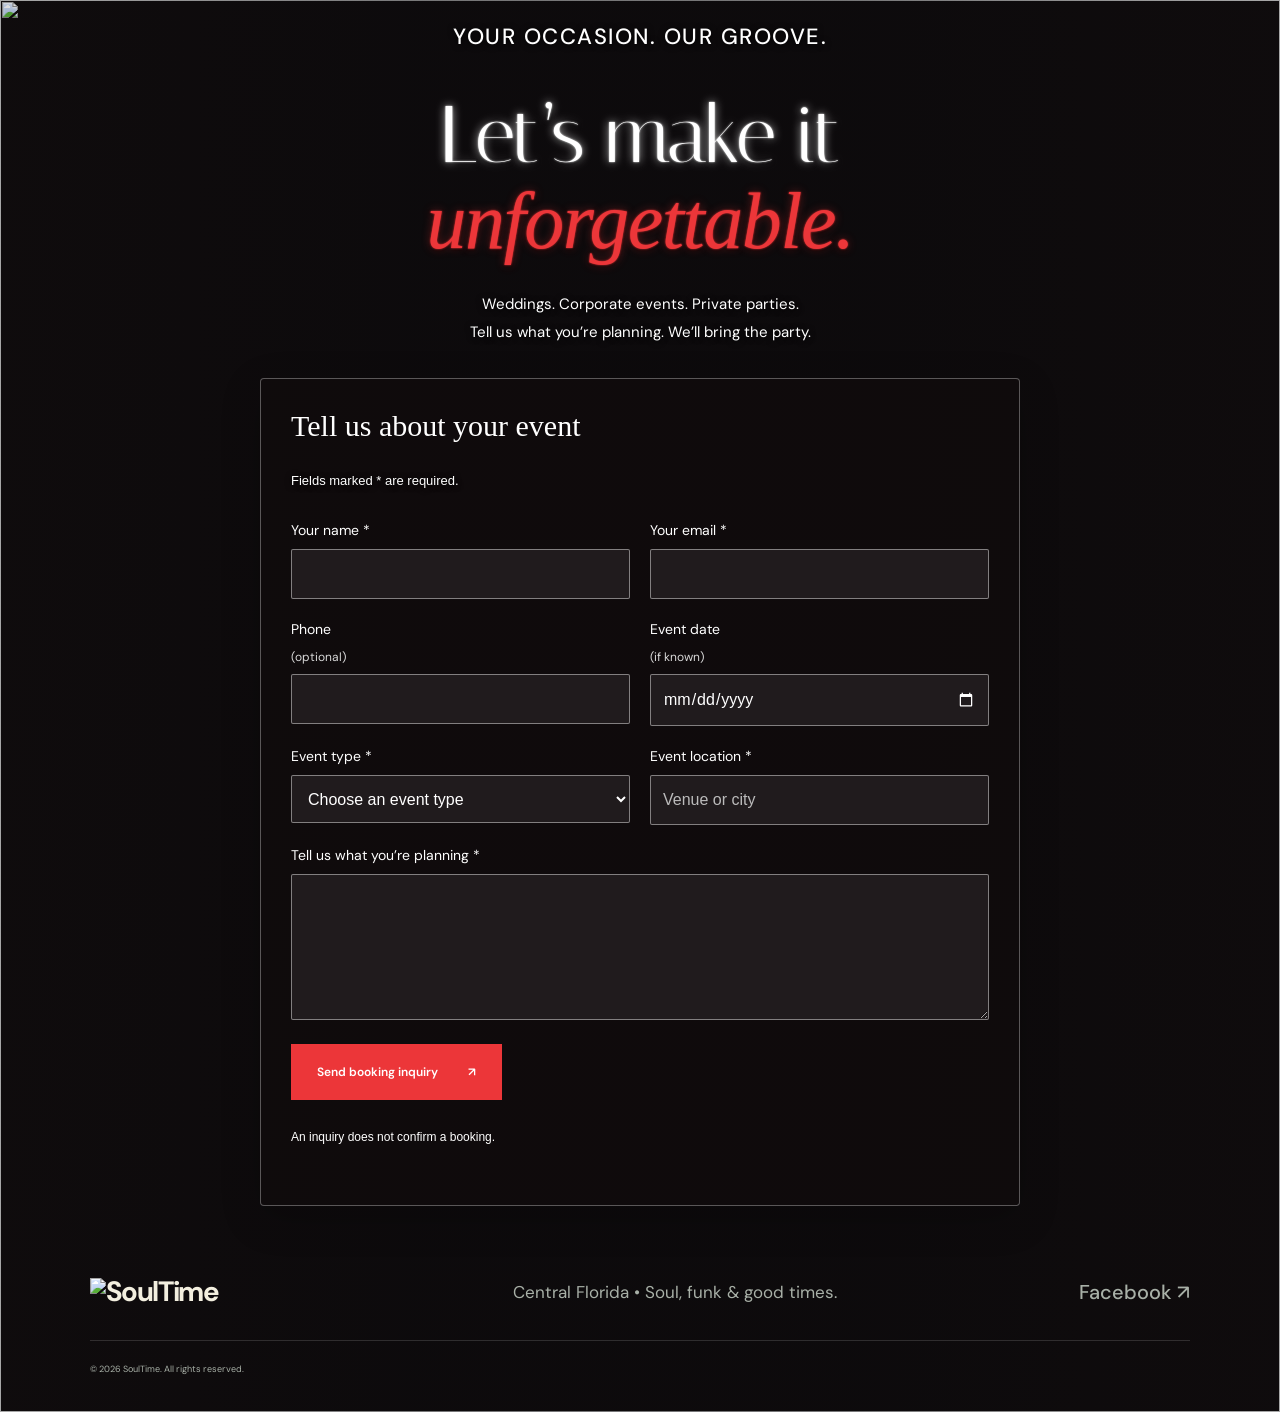
==== booking.html @ 61ae691e "Add files via upload" ====
<!DOCTYPE html>
<html lang="en"><head><meta charset="UTF-8"><meta name="viewport" content="width=device-width,initial-scale=1"><meta name="theme-color" content="#101412"><title>Booking | SoulTime</title><meta name="description" content="Book SoulTime for weddings, corporate events, private parties, and celebrations."><link rel="stylesheet" href="style.css?v=187"><link rel="stylesheet" href="phone.css?v=89"><style>.booking-page .booking .booking-copy h2{font-size:clamp(40px,10.8vw,80px);color:#fff;text-shadow:0 0 2px #fff,0 0 10px #ffffffb3,0 2px 4px #000}.booking-page .booking .booking-copy h2 em{color:#ec3639;text-shadow:0 0 2px #ec3639,0 0 10px #ec363966,0 2px 4px #000}.booking-page .booking{padding-bottom:12px;min-height:0}.booking-page footer{padding-top:12px;row-gap:12px}@media(min-width:1001px) and (hover:hover) and (pointer:fine){.booking-page footer>div>a[href="index.html#home"]{display:none}}</style><link rel="stylesheet" href="booking-background-v192.css"><link rel="stylesheet" href="booking-form.css?v=210"><link rel="stylesheet" href="booking-phone-background-v212.css"></head>
<body class="booking-page"><a class="skip" href="#main">Skip to content</a><main id="main"><div class="booking-scene"><picture class="booking-scene-image" aria-hidden="true"><source media="(max-width:680px)" srcset="assets/booking-evening-dance-floor-phone-v187.webp"><img src="assets/booking-evening-dance-floor-v187.webp" alt="" decoding="async"></picture><section class="booking section" id="booking"><p class="eyebrow">Your occasion. Our groove.</p><div class="booking-copy"><h2><span>Let’s make it<br><em>unforgettable.</em></span></h2><p>Weddings. Corporate events. Private parties.<br>Tell us what you’re planning. We’ll bring the party.</p></div><form id="booking-form" class="booking-form" method="post" action="https://formspree.io/f/xrpedoyn" data-endpoint="https://formspree.io/f/xrpedoyn" aria-labelledby="form-heading">
<h3 id="form-heading">Tell us about your event</h3>
<p class="form-intro">Fields marked * are required.</p>
<div class="booking-fields">
<label>Your name *<input name="name" autocomplete="name" required maxlength="120"></label>
<label>Your email *<input type="email" name="email" autocomplete="email" required maxlength="254"></label>
<label>Phone <span>(optional)</span><input type="tel" name="phone" autocomplete="tel" maxlength="40"></label>
<label>Event date <span>(if known)</span><input type="date" name="event_date"></label>
<label>Event type *<select name="event_type" required><option value="">Choose an event type</option><option>Wedding</option><option>Corporate event</option><option>Private party</option><option>Venue booking</option><option>Other</option></select></label>
<label>Event location *<input name="event_location" placeholder="Venue or city" required maxlength="240"></label>
<label class="full-field">Tell us what you’re planning *<textarea name="message" rows="5" required maxlength="5000"></textarea></label>
</div>
<div class="form-trap" aria-hidden="true"><label>Leave this field empty<input name="_gotcha" tabindex="-1" autocomplete="off"></label></div>
<input type="hidden" name="_subject" value="SoulTime Booking Inquiry">
<button class="button gold" type="submit">Send booking inquiry <span aria-hidden="true">↗</span></button>
<p class="form-status" role="status" aria-live="polite"></p>

<p class="form-note">An inquiry does not confirm a booking.</p>
</form></section><footer><a class="wordmark" href="index.html#home" aria-label="SoulTime home"><img class="footer-logo" src="assets/soultime-logo-red.png" alt="SoulTime"></a><span class="footer-tagline">Central Florida • Soul, funk & good times.</span><div><a href="https://www.facebook.com/SoultimeDanceBand/" target="_blank" rel="noopener">Facebook ↗</a><a href="index.html#home">Home ↑</a></div><p>© <span id="year">2026</span> SoulTime. All rights reserved.</p></footer></div></main><dialog id="media-dialog"><button class="dialog-close" aria-label="Close viewer">✕</button><div id="dialog-content"></div><p id="dialog-caption"></p></dialog><script>document.getElementById("year").textContent=new Date().getFullYear();</script><script src="booking-form.js?v=212" defer></script></body></html>
---- style.css ----
@import url('https://fonts.googleapis.com/css2?family=DM+Sans:wght@400;500;600;700&family=Italiana&display=swap');
:root{--bg:#111613;--panel:#19201b;--cream:#f3efdf;--gold:#ed454a;--muted:#a8b0a7;--line:#ffffff24}*{box-sizing:border-box}html{scroll-behavior:smooth;scroll-padding-top:100px}body{margin:0;background:var(--bg);color:var(--cream);font-family:'DM Sans',Arial,sans-serif;-webkit-font-smoothing:antialiased}a{color:inherit;text-decoration:none}button{font:inherit;color:inherit;cursor:pointer}button,a,summary{-webkit-tap-highlight-color:transparent}a:focus-visible,button:focus-visible,summary:focus-visible{outline:2px solid var(--gold);outline-offset:6px}img{max-width:100%;display:block}header{position:absolute;top:0;left:0;right:0;z-index:5;display:flex;align-items:center;justify-content:space-between;padding:30px 5%;border-bottom:1px solid var(--line);background:linear-gradient(#0007,transparent)}.wordmark{font-size:28px;letter-spacing:-1.4px;font-weight:700;line-height:1}.wordmark span{color:var(--gold);font-weight:400}.wordmark small{display:block;font-size:8px;letter-spacing:2.3px;font-weight:500;margin-top:9px}nav{display:flex;gap:32px;align-items:center;font-size:12px}.nav-book{border:1px solid #ed454a88;padding:13px 21px}.nav-book span{margin-left:22px}nav a:hover,.text-link:hover{color:var(--gold)}.menu-toggle{display:none}.hero{height:100svh;min-height:720px;max-height:1180px;position:relative;display:flex;align-items:center;overflow:hidden;background:#171b18}.hero-film{position:absolute;width:100%;height:100%;inset:0;object-fit:cover;object-position:center}.hero-shade{position:absolute;inset:0;background:linear-gradient(90deg,rgba(7,13,11,.87),rgba(7,13,11,.55) 45%,rgba(7,13,11,.12)),linear-gradient(0deg,#111613,transparent 30%,#0001)}.hero-copy{position:relative;z-index:1;padding:160px 7% 120px;width:100%}.eyebrow{text-transform:uppercase;font-size:10px;font-weight:500;letter-spacing:2.7px;color:var(--gold);line-height:1.8;margin:0 0 26px}.live-dot{display:inline-block;width:6px;height:6px;border-radius:50%;background:var(--gold);margin-right:10px;vertical-align:2px}h1,h2{font-family:'Italiana',Georgia,serif;font-weight:400;letter-spacing:-3px;margin:0;line-height:1.02}h1{font-size:clamp(72px,7.8vw,126px)}em{font-family:Georgia,serif;font-weight:400;color:var(--gold)}h1 em{font-size:.93em}p{font-size:15px;line-height:1.85;color:var(--muted)}.hero-description{font-size:15px;color:#e6e6db;line-height:1.7;margin:24px 0 28px}.hero-actions{display:flex;gap:30px;align-items:center}.button{display:inline-flex;align-items:center;justify-content:center;gap:30px;font-size:12px;font-weight:600;padding:19px 25px;border:1px solid var(--gold);transition:background .2s,transform .2s}.gold{color:#171c16;background:var(--gold)}.gold:hover{background:#ff696d;transform:translateY(-2px)}.play-small{font-size:10px}.text-link{font-size:12px;border-bottom:1px solid #ed454a55;padding-bottom:9px;display:inline-flex;gap:25px;align-items:center}.hero-bottom{position:absolute;bottom:28px;left:5%;right:5%;display:flex;justify-content:space-between;align-items:center;z-index:2;font-size:8px;letter-spacing:1.8px;color:#d3d6cc}.hero-bottom a span{margin-left:20px;font-size:15px}.hero-bottom button{border:1px solid var(--line);background:#0003;padding:10px 13px;font-size:12px}.hero-bottom button span{font-size:9px;letter-spacing:.5px;margin-left:6px}.genre-strip{display:flex;align-items:center;justify-content:space-evenly;gap:20px;padding:30px 5%;background:#ed454a;color:#182019;font-size:11px;letter-spacing:3px;font-weight:600}.genre-strip i{font-style:normal}.section{padding:110px 7%;scroll-margin-top:10px}.about{display:grid;grid-template-columns:1.12fr 1fr;gap:9%;align-items:center}.about-image{position:relative}.about-image img{width:100%;aspect-ratio:1.08;object-fit:cover}.image-note{display:block;font-size:8px;letter-spacing:2.5px;color:var(--muted);margin-top:18px}.about-copy h2{font-size:clamp(45px,4.8vw,76px);margin-bottom:28px}.about-copy p:not(.eyebrow){max-width:450px}.about-copy .text-link{margin-top:15px}.section-heading{display:flex;justify-content:space-between;align-items:flex-end;margin-bottom:44px;gap:30px}.section-heading h2{font-size:clamp(45px,5.5vw,78px)}.section-heading .eyebrow{margin-bottom:17px}.section-heading>p{margin:0 0 5px}.watch{background:#ece7d9;color:#19211b}.watch p{color:#647064}.watch .eyebrow{color:#a42d32}.feature-video{aspect-ratio:16/9;background:#101512}.feature-video iframe{width:100%;height:100%;border:0;display:block}.video-caption{display:flex;justify-content:space-between;padding:18px 0 25px;font-size:9px;letter-spacing:1.6px;border-bottom:1px solid #19211b30}.singles{display:grid;grid-template-columns:1fr 2fr;padding-top:40px}.track-list{display:grid;grid-template-columns:1fr 1fr;column-gap:40px}.track-list button{border:0;border-bottom:1px solid #19211b30;background:none;padding:20px 0;text-align:left;font-size:13px;display:flex;gap:20px;align-items:center}.track-list button span{font-size:9px;color:#a42d32}.track-list button i{margin-left:auto;font-style:normal}.track-list button:hover{color:#a42d32}.member-grid{display:grid;grid-template-columns:repeat(4,1fr);gap:24px}.member-grid img{width:100%;aspect-ratio:.8;object-fit:cover;filter:saturate(.7)}.member-grid .eyebrow{font-size:8px;letter-spacing:1.7px;margin:24px 0 10px}.member-grid h3{font-family:Georgia,serif;font-size:21px;font-weight:400;margin:0 0 21px}.member-grid details{border-top:1px solid var(--line);padding-top:17px}.member-grid summary{list-style:none;cursor:pointer;font-size:10px;color:var(--muted);display:flex;justify-content:space-between}.member-grid summary::-webkit-details-marker{display:none}.member-grid details p{font-size:12px}.shows{display:grid;grid-template-columns:1fr 1fr;align-items:center;background:#202b23;overflow:hidden}.shows h2{font-size:clamp(50px,5.5vw,85px)}.shows .button{margin-top:20px}.record-art{display:flex;align-items:center;justify-content:center}.record{width:min(35vw,480px);aspect-ratio:1;border-radius:50%;background:repeating-radial-gradient(circle,#121612 0px,#121612 2px,#232b22 3px,#111611 4px);box-shadow:0 20px 50px #0005;display:flex;justify-content:center;align-items:center;transform:rotate(-15deg);border:1px solid #4b5443}.record-label{border-radius:50%;width:40%;height:40%;background:var(--gold);color:#283024;display:flex;flex-direction:column;justify-content:center;align-items:center;font-size:clamp(18px,2.7vw,40px);line-height:.95;letter-spacing:-1px;font-weight:bold}.record-label em{color:inherit}.record-label small{font-size:5px;letter-spacing:1px;margin-top:15px}.gallery{padding-bottom:120px}.gallery-grid{display:grid;grid-template-columns:1fr 1fr 1fr;gap:20px}.photo{position:relative;border:0;background:#202a22;padding:0;overflow:hidden;text-align:left;min-height:300px}.photo.wide{grid-column:span 2}.photo img{width:100%;height:360px;object-fit:cover;transition:transform .5s}.photo:hover img{transform:scale(1.035)}.photo span{position:absolute;bottom:0;left:0;right:0;padding:60px 24px 22px;background:linear-gradient(transparent,#000b);font-size:11px;letter-spacing:.5px}.booking{text-align:center;background:linear-gradient(#111a16b0,#111a16ec),url('assets/hero.avif') center/cover}.booking h2{font-size:clamp(64px,8vw,112px)}.booking p:not(.eyebrow){margin:28px 0}.booking-actions{display:flex;justify-content:center;align-items:center;gap:35px;margin:34px 0 24px}.phone{font-size:19px;letter-spacing:1px}.email{font-size:12px;color:var(--muted)}footer{padding:55px 7% 25px;display:flex;flex-wrap:wrap;align-items:center;justify-content:space-between;gap:24px}footer>span,footer a:not(.wordmark){font-size:10px;color:var(--muted)}footer>div{display:flex;gap:26px}footer>p{width:100%;font-size:9px;border-top:1px solid var(--line);padding-top:20px;margin-top:14px}.skip{position:fixed;left:10px;top:-100px;z-index:99;background:var(--gold);color:#111;padding:15px}.skip:focus{top:10px}dialog{background:#121713;color:var(--cream);border:1px solid var(--line);padding:55px 20px 15px;width:min(1000px,94vw);max-height:94svh}dialog::backdrop{background:#000d;backdrop-filter:blur(8px)}.dialog-close{position:absolute;right:15px;top:12px;background:none;border:0;font-size:20px;padding:5px}#dialog-content iframe{width:100%;aspect-ratio:16/9;border:0}#dialog-content img{width:100%;max-height:73svh;object-fit:contain}#dialog-caption{margin:15px 0 0;font-size:12px}.menu-toggle{background:none;border:1px solid var(--line);padding:10px;font-size:11px}
@media(min-width:1500px){.section{padding-left:max(7%,calc((100vw - 1400px)/2));padding-right:max(7%,calc((100vw - 1400px)/2))}}@media(max-width:1000px){nav{gap:18px}.hero-bottom>span{display:none}.hero{min-height:730px}.about{gap:6%}.member-grid{grid-template-columns:1fr 1fr;row-gap:45px}.member-grid img{aspect-ratio:1}.section{padding:80px 6%}.member-grid h3{font-size:24px}.gallery-grid .photo img{height:300px}.singles{grid-template-columns:1fr}.hero-copy{padding-left:6%}.section-heading h2{letter-spacing:-2px}}@media(max-width:680px){header{padding:23px 6%}.wordmark{font-size:25px}.wordmark small{font-size:6px;letter-spacing:1.8px}.menu-toggle{display:block}nav{display:none;position:absolute;top:87px;left:0;right:0;background:#111a15f7;padding:25px 6%;flex-direction:column;align-items:stretch;gap:0;border-bottom:1px solid var(--line)}nav.open{display:flex}nav a{padding:16px 0}.nav-book{padding:16px!important;text-align:center;margin-top:12px}.hero{min-height:720px;height:100svh;max-height:950px}.hero-copy{padding:140px 6% 120px}.hero-film{object-position:60% center}.hero-shade{background:linear-gradient(90deg,#09110de8,#09110d65),linear-gradient(0deg,#111613,transparent 65%)}h1{font-size:clamp(64px,15vw,92px);letter-spacing:-2.7px}.hero .eyebrow{font-size:8px;letter-spacing:2px}.hero-description{font-size:13px}.hero-actions{align-items:flex-start;flex-direction:column;gap:23px}.button{padding:17px 20px;font-size:11px;gap:22px}.hero-bottom{bottom:22px;left:6%;right:6%}.hero-bottom a{font-size:7px;letter-spacing:1px}.hero-bottom button{padding:9px}.genre-strip{padding:22px 4%;font-size:8px;letter-spacing:1px;gap:7px}.genre-strip i{font-size:7px}.genre-strip span:last-child{display:none}.genre-strip i:nth-last-child(2){display:none}.section{padding:65px 6%}.about{grid-template-columns:1fr;gap:45px}.about-image img{aspect-ratio:1.2;object-fit:contain;background:#1b221d}.about-copy h2{font-size:51px;letter-spacing:-2px}.section-heading{display:block;margin-bottom:30px}.section-heading>p{margin-top:22px;font-size:13px}.section-heading h2{font-size:48px}.feature-video{margin:0 -3%}.video-caption{font-size:7px;letter-spacing:1px;gap:15px}.singles{padding-top:27px}.track-list{grid-template-columns:1fr;gap:0}.track-list button{padding:18px 0}.member-grid{gap:30px 16px}.member-grid img{aspect-ratio:.8}.member-grid h3{font-size:19px;line-height:1.2;min-height:46px;margin-bottom:14px}.member-grid .eyebrow{font-size:7px;letter-spacing:1px;margin-top:18px}.member-grid details p{font-size:11px}.member-grid summary{font-size:9px}.shows{grid-template-columns:1fr}.shows h2{font-size:55px;letter-spacing:-2px}.record-art{margin-top:48px}.record{width:65vw}.record-label{font-size:28px}.record-label small{font-size:4px}.gallery-grid{grid-template-columns:1fr 1fr;gap:13px}.photo{min-height:0}.photo img,.gallery-grid .photo img{height:220px}.photo.wide img{height:auto;aspect-ratio:1.65}.photo span{font-size:9px;padding:45px 13px 15px}.booking h2{font-size:58px;letter-spacing:-2px}.booking-actions{flex-direction:column;gap:27px}.booking p:not(.eyebrow){font-size:13px}.booking{background-position:60% center}footer{padding:40px 6% 20px}footer>span{display:none}footer>div{gap:20px}.desktop{display:none}}@media(prefers-reduced-motion:reduce){html{scroll-behavior:auto}*,*::before,*::after{transition:none!important}}

.videos-page header{position:relative;background:var(--bg)}.videos-page .watch{min-height:70svh}.videos-page nav a[aria-current="page"]{color:var(--gold)}

.live-film{margin-top:36px}.live-film video{display:block;width:100%;max-height:75svh;background:#101512}.live-film .eyebrow{margin-bottom:16px}

/* Smaller opening typography, aligned to the right of the cinematic film. */
.hero-shade{background:linear-gradient(270deg,rgba(7,13,11,.87),rgba(7,13,11,.55) 45%,rgba(7,13,11,.12)),linear-gradient(0deg,#111613,transparent 30%,#0001)}
.hero-copy{width:53%;margin-left:auto;padding:150px 7% 115px 2%;text-align:right}
.hero h1{font-size:clamp(54px,5.8vw,88px);letter-spacing:-2px}
.hero-actions{justify-content:flex-end;flex-wrap:wrap;gap:22px}
.hero .gold{color:#fff}
@media(max-width:1000px){.hero-copy{width:59%;padding-right:6%;padding-left:2%}.hero h1{font-size:clamp(50px,6.4vw,68px)}}
@media(max-width:680px){.hero-copy{width:91%;padding:140px 6% 120px 4%}.hero h1{font-size:clamp(44px,10.8vw,68px);letter-spacing:-1.6px}.hero .eyebrow{font-size:7px;letter-spacing:1.5px}.hero-description{font-size:12px}.hero-actions{align-items:flex-end;gap:20px}.hero-shade{background:linear-gradient(270deg,#09110de8,#09110d35),linear-gradient(0deg,#111613,transparent 65%)}}

/* Keep Cherry’s face visible in the wide gallery crop on every screen. */
.photo[data-image="assets/singer.avif"] img{object-position:center 25%}

.hero-still{object-position:right top;pointer-events:none}.hero-still[hidden]{display:none}

/* Hold the opening frame after one complete video play. */
.hero-still{opacity:0;transition:none}.hero-still.is-visible{opacity:1}

/* A steady turntable spin, shared by desktop and phone layouts. */
@keyframes record-spin{from{transform:rotate(-15deg)}to{transform:rotate(345deg)}}
.record{animation:record-spin 8s linear infinite;transform-origin:center}
@media(prefers-reduced-motion:reduce){.record{animation:none}}

/* Frame Dave from the top so his face stays in the gallery crop. */
.photo[data-image="assets/guitar.avif"] img{object-position:center top}

/* Balance Pete’s full head with more of his body in the gallery crop. */
.photo[data-image="assets/bass.avif"] img{object-position:center 25%}

/* Red band artwork replaces the opening title and header wordmark. */
.header-logo{width:150px;height:auto}
.hero-logo{display:block;width:min(100%,480px);height:auto;margin:14px 0 0 auto}
@media(max-width:1000px){.hero-logo{width:100%;max-width:430px}}
@media(max-width:680px){.header-logo{width:125px}.hero-logo{width:100%;max-width:360px;margin-top:14px}}

/* Give the band introduction a clear, larger heading. */
.about-copy .meet-soultime{font-size:clamp(24px,2.8vw,38px);line-height:1.25;letter-spacing:1.5px;margin-bottom:26px}

/* Match the larger band-introduction heading across screen sizes. */
.members .section-heading .band-heading{font-size:clamp(28px,3.3vw,44px);line-height:1.25;letter-spacing:1.5px;margin-bottom:26px}

.members .section-heading .band-heading em{font-family:inherit;font-weight:inherit;font-style:italic}

.members .section-heading h2.band-heading{font-family:Georgia,serif;font-weight:400;font-style:italic;text-transform:none}

/* Larger, readable names and instrument headings beneath band portraits. */
.member-grid h3{font-size:28px;line-height:1.2;overflow-wrap:break-word}
.member-grid .eyebrow{font-size:12px;letter-spacing:1.2px;line-height:1.5}
@media(max-width:680px){.member-grid h3{font-size:23px;min-height:56px}.member-grid .eyebrow{font-size:10px;letter-spacing:.7px}}

/* Taller biography strips with larger labels and clear tap targets. */
.member-grid details{padding-top:0}
.member-grid summary{font-size:16px;line-height:1.4;min-height:62px;padding:18px 0;align-items:center;gap:12px}
.member-grid summary span{font-size:24px;line-height:1;flex-shrink:0}
@media(max-width:680px){.member-grid summary{font-size:14px;min-height:60px;padding:17px 0;gap:8px}.member-grid summary span{font-size:22px}}

/* Slightly larger biography strips; keep the first plus clearly visible. */
.member-grid summary{font-size:18px;min-height:70px;padding:22px 0}
.member-grid summary .strip-label{font-size:inherit;line-height:inherit;flex:1;min-width:0;white-space:normal}
.member-grid summary span:not(.strip-label){font-size:27px;min-width:20px;text-align:center}
@media(max-width:680px){.member-grid summary{font-size:16px;min-height:68px;padding:21px 0}.member-grid summary span:not(.strip-label){font-size:25px}}

.member-grid summary.voice-strip{display:block;color:var(--cream);overflow:visible}

/* Band artwork in the footer. */
footer .footer-logo{width:180px;height:auto}
@media(max-width:680px){footer .footer-logo{width:155px}}

/* Readable caption beneath the Meet SoulTime band photo. */
.about .image-note{font-size:18px;line-height:1.5;letter-spacing:1.8px;margin-top:20px}
@media(max-width:680px){.about .image-note{font-size:16px;letter-spacing:1.2px}}

/* Larger track-selection heading on the Videos page. */
.videos-page .singles>.eyebrow{font-size:clamp(22px,2.3vw,30px);line-height:1.35;letter-spacing:1.5px;padding-right:24px}

/* Match the red italic accent headings throughout the site. */
.videos-page .section-heading .get-into-it{font-family:Georgia,serif;font-style:italic;font-weight:400;color:#b21f26}

/* Use one deep saturated red for the requested Videos page headings. */
.videos-page .singles>.eyebrow{color:#b21f26}

/* Larger navigation links with room to fit tablet widths. */
header nav a{font-size:17px;font-weight:500}
@media(min-width:681px) and (max-width:1000px){header nav{gap:16px}header nav a{font-size:16px}header .nav-book{padding:13px 15px}header .nav-book span{margin-left:10px}}
@media(max-width:680px){header nav a{font-size:18px;min-height:50px}header .menu-toggle{font-size:15px}}

/* Larger scroll invitation on the opening screen. */
.hero .hero-bottom>a{font-size:14px;line-height:1.4;font-weight:500;letter-spacing:1.2px}
.hero .hero-bottom>a span{font-size:22px;margin-left:14px}
@media(max-width:680px){.hero .hero-bottom>a{font-size:11px;letter-spacing:.8px}.hero .hero-bottom>a span{font-size:20px;margin-left:8px}.hero .hero-bottom{gap:12px}}

/* Match the opening-screen musician line to the scroll invitation. */
.hero .hero-bottom>span{font-size:14px;line-height:1.4;font-weight:500;letter-spacing:1.2px;text-align:right}

/* Give the opening description the same clearer, stronger treatment. */
.hero .hero-description{font-size:18px;line-height:1.7;font-weight:500;letter-spacing:1.2px;color:#d3d6cc}
@media(max-width:680px){.hero .hero-description{font-size:16px;letter-spacing:.8px}}

/* Match Meet SoulTime copy to the larger homepage description. */
.about .about-copy p:not(.eyebrow){font-size:18px;line-height:1.7;font-weight:500;letter-spacing:1.2px;color:#d3d6cc}
@media(max-width:680px){.about .about-copy p:not(.eyebrow){font-size:16px;letter-spacing:.8px}}

/* Larger gallery introduction. */
.gallery .section-heading>.gallery-intro{font-size:20px;line-height:1.5}
@media(max-width:680px){.gallery .section-heading>.gallery-intro{font-size:18px}}

/* Readable closing tagline on every screen. */
footer>.footer-tagline{display:block;font-size:17px;line-height:1.5}
@media(max-width:680px){footer>.footer-tagline{font-size:16px}}

/* Larger introduction beside The Band heading. */
.members .section-heading>.members-intro{font-size:20px;line-height:1.6}
@media(max-width:680px){.members .section-heading>.members-intro{font-size:18px}}

/* Larger biographies across all screen sizes. */
.members .member-grid details p{font-size:18px;line-height:1.8}

/* Preserve the full portrait framing from Soul Gallery. */
.gallery-grid .soul-gallery-photo img{width:100%;height:auto;aspect-ratio:2/3;object-fit:contain}

/* A separate titled player for every performance video. */
.video-library{display:grid;grid-template-columns:repeat(2,minmax(0,1fr));gap:36px 28px}
.video-card{min-width:0}.video-card h3{font-size:22px;line-height:1.35;font-weight:500;margin:0 0 16px;color:#19211b}
.video-player{aspect-ratio:16/9;background:#101512}.video-player iframe,.video-player video{display:block;width:100%;height:100%;border:0;object-fit:contain}
.videos-page .video-library-heading{font-family:DM Sans,Arial,sans-serif;font-size:clamp(22px,2.3vw,30px);line-height:1.35;letter-spacing:1.5px;color:#b21f26;margin:56px 0 28px}
.documentary-library{grid-template-columns:minmax(0,1fr);max-width:900px}
@media(max-width:680px){.video-library{grid-template-columns:minmax(0,1fr);gap:32px}.video-card h3{font-size:20px}}

/* Larger text throughout the video collection. */
.videos-page .watch>.section-heading>p{font-size:20px;line-height:1.7}
.videos-page .watch>.section-heading .eyebrow{font-size:16px;line-height:1.5}
.videos-page .video-card h3{font-size:28px;line-height:1.35}
.videos-page .video-library-heading{font-size:clamp(26px,2.8vw,36px)}
@media(max-width:680px){.videos-page .watch>.section-heading>p{font-size:18px}.videos-page .watch>.section-heading .eyebrow{font-size:14px}.videos-page .video-card h3{font-size:24px}}

/* Match the spinning-record section background on the Videos page. */
.videos-page .watch{background:#202b23;color:var(--cream)}
.videos-page .watch p{color:var(--muted)}
.videos-page .video-card h3{color:var(--cream)}

/* Large, direct gallery heading. */
.gallery .section-heading .gallery-title{font-size:clamp(64px,7vw,100px);line-height:1.05}
@media(max-width:680px){.gallery .section-heading .gallery-title{font-size:60px}}

/* Match Gallery to the other red italic homepage headings. */
.gallery .section-heading .gallery-title{font-family:Georgia,serif;font-style:italic;font-weight:400;color:var(--gold)}

/* Gallery starts at the top of the viewport, with no preceding section visible. */
#gallery{scroll-margin-top:-100px}
@media(max-width:680px){#gallery{scroll-margin-top:-24px}}

/* Show uploaded gallery images in their complete original framing. */
.gallery-grid .uploaded-gallery-photo{align-self:start;min-height:0}
.gallery-grid .uploaded-gallery-photo img{width:100%;height:auto;aspect-ratio:auto;object-fit:contain}
.gallery-grid .uploaded-gallery-photo span{position:static;display:block;padding:16px 18px;background:#19201b;line-height:1.5}

/* Flow mixed photo sizes into packed columns with no empty grid cells. */
.gallery .gallery-grid{display:block;column-count:3;column-gap:16px}
.gallery .gallery-grid .photo{display:inline-block;vertical-align:top;break-inside:avoid;page-break-inside:avoid;width:100%;min-height:0;margin:0 0 16px;padding:0;grid-column:auto;overflow:hidden}
.gallery .gallery-grid .photo img{display:block;width:100%;height:auto;aspect-ratio:auto;object-fit:contain}
.gallery .gallery-grid .photo span{position:static;display:block;padding:14px 16px;background:#19201b;line-height:1.5}
@media(max-width:1000px){.gallery .gallery-grid{column-count:2}}
@media(max-width:680px){.gallery .gallery-grid{column-count:1;column-gap:0}}

/* Dedicated booking page opens directly on contact information. */
.booking-page header{position:relative;background:var(--bg)}
.booking-page .booking{min-height:75svh}
.booking-page nav a[aria-current="page"]{color:var(--gold)}

/* Larger invitation above the show calendar. */
.shows .shows-intro{font-size:24px;line-height:1.4;letter-spacing:1.5px}
@media(max-width:680px){.shows .shows-intro{font-size:21px;letter-spacing:1px}}

/* Clear end to the show-dates section, with a Home control. */
.shows{border-bottom:1px solid var(--line)}
.shows-page-end{grid-column:1/-1;display:flex;justify-content:center;border-top:1px solid var(--line);padding-top:28px;margin-top:48px}
.shows-home{display:inline-flex;flex-direction:column;align-items:center;justify-content:center;gap:8px;min-width:68px;min-height:68px;color:var(--gold);font-size:15px}
.shows-home:hover{color:var(--cream)}
@media(max-width:680px){.shows-page-end{margin-top:36px;padding-top:24px}}

/* SoulTime logo serves as the show-section Home button. */
.shows-home .shows-home-logo{width:180px;height:auto}
@media(max-width:680px){.shows-home .shows-home-logo{width:160px}}

/* Biographies always accompany their portraits, without disclosure controls. */
.member-grid .member-bio{border-top:1px solid var(--line)}
.member-grid .bio-label{font:inherit;font-size:18px;font-weight:400;color:var(--muted);line-height:1.4;margin:0;padding:22px 0}
.member-grid .member-bio p{font-size:18px;line-height:1.8;margin-top:0}
@media(max-width:680px){.member-grid .bio-label{font-size:16px;padding:21px 0}.member-grid .member-bio p{line-height:1.75}}

/* Balance the remaining band portraits across the desktop row. */
@media(min-width:1001px){.members .member-grid{grid-template-columns:repeat(2,minmax(0,1fr))}}

/* Let the edited film's animated logo take over from the opening title. */
.hero .hero-headline,.hero .hero-shade{transition:opacity .8s ease}
.hero .hero-headline.is-faded,.hero .hero-shade.is-faded{opacity:0;pointer-events:none}
.hero .hero-still{object-fit:contain;object-position:center;background:#000}
@media(prefers-reduced-motion:reduce){.hero .hero-headline,.hero .hero-shade{transition:none}}

/* More breathing room between the homepage logo and supporting copy. */
@media(min-width:681px){.hero .hero-description{margin-top:128px}}

/* The animated and frozen logos use exactly the same framing. */
.hero video.hero-film.is-logo-phase{object-fit:contain;object-position:center;background:#000}

/* Plain header booking link. */
body header nav a.nav-book{border-color:transparent}

/* Lower the opening lettering below the bass-drum wordmark. */
.hero .hero-headline{transform:translateY(50px)}
@media(max-width:680px){.hero .hero-headline{transform:translateY(-8px)}}

/* Lower the supporting homepage copy. */
.hero .hero-description{transform:translateY(110px)}


/* Bring the band portraits closer to the introduction. */
.about.section{padding-bottom:50px}
.members.section{padding-top:50px}
@media(max-width:680px){.about.section{padding-bottom:28px}.members.section{padding-top:28px}}

/* Use the group portrait behind event inquiries, without the promotional footer. */
.booking{background-image:linear-gradient(#111a1699,#111a16e6),url('assets/soultime-gallery-1402.jpeg');background-position:center,center 64px;background-size:cover,min(80%, 480px) auto;background-repeat:no-repeat;background-color:#211d1e}
@media(max-width:680px){.booking{background-position:center,center 64px}}

/* Show the full group portrait with room above every head. */
.about .about-image img{height:auto;aspect-ratio:auto;object-fit:contain;object-position:center top}

/* Place the booking introduction above the graphic. */
.booking{position:relative}
.booking>.eyebrow{position:absolute;top:20px;left:16px;right:16px;margin:0;font-size:clamp(16px,2vw,22px);letter-spacing:1.5px;line-height:1.5}

/* Bright booking details over the background artwork. */
.booking p:not(.eyebrow){color:#fff}

/* Reserve the full artwork height before the booking links. */
/* Center the headline inside the artwork, with details and links beneath it. */
.booking.section{--booking-art-size:min(80vw,480px);padding-top:64px}
.booking-copy{min-height:0;padding-top:0}
.booking .booking-copy h2{height:var(--booking-art-size);display:flex;align-items:center;justify-content:center;font-size:clamp(38px,8vw,72px);line-height:1.08;letter-spacing:-1.5px}
.booking .booking-copy>p{margin:18px 0 0}
.booking .booking-actions{margin:18px 0 4px}

/* Softer red for the broad color bar and filled links. */
.genre-strip,.button.gold{background:#ec3639;color:#fff}
.button.gold{border-color:#ec3639}
.button.gold:hover{background:#d62e31}

/* Make the Facebook footer link easier to read and tap. */
footer a[href*="facebook.com"]{font-size:20px;font-weight:500;line-height:1.4;min-height:44px;display:inline-flex;align-items:center}

/* Dance-party atmosphere behind the Meet SoulTime introduction. */
.home-page #about{background-image:linear-gradient(90deg,rgba(4,10,22,.26),rgba(4,10,22,.38)),url('assets/meet-soultime-party-bright.webp');background-position:center;background-size:cover;background-repeat:no-repeat;background-attachment:scroll}
.home-page #about .about-copy p:not(.eyebrow),.home-page #about .image-note{color:#f3efdf;text-shadow:0 1px 5px #000}
.home-page #about .about-copy h2{text-shadow:0 2px 12px #0009}
@media(max-width:680px){.home-page #about{background-image:linear-gradient(rgba(4,10,22,.24),rgba(4,10,22,.36)),url('assets/meet-soultime-party-bright.webp');background-position:center}}

/* Slightly larger white lettering on the show-calendar section. */
#shows .shows-white-heading{font-size:1.1em}
#shows>div>p:not(.eyebrow){font-size:18px;line-height:1.7}

/* Shade the copy locally so the party background stays bright. */
.home-page #about .about-copy{background:rgba(4,10,22,.80);padding:26px;border-radius:8px}
.home-page #about .image-note{display:table;background:rgba(4,10,22,.80);padding:8px 12px}
@media(max-width:680px){.home-page #about .about-copy{padding:22px 18px}}

/* Vintage stage atmosphere behind Cherry and Vinny's biographies. */
.home-page #members{background-color:#060d1b;background-image:linear-gradient(180deg,rgba(5,11,24,.20),rgba(5,11,24,.42) 65%,#060d1b),url('assets/band-stage-background.webp');background-position:center,center top;background-size:cover,100% var(--band-stage-height,auto);background-repeat:no-repeat;background-attachment:scroll}
.home-page #members .members-intro,.home-page #members .bio-label,.home-page #members .member-bio p{color:#e6e7e5;text-shadow:0 1px 5px #000}
.home-page #members h3{text-shadow:0 2px 8px #000}

/* Feather portrait edges into the stage without blurring faces. */
.home-page #members .member-grid>article>img{
 border-radius:18px;
 -webkit-mask-image:linear-gradient(to right,transparent,#000 4%,#000 96%,transparent),linear-gradient(to bottom,transparent,#000 3%,#000 94%,transparent);
 -webkit-mask-composite:source-in;
 mask-image:linear-gradient(to right,transparent,#000 4%,#000 96%,transparent),linear-gradient(to bottom,transparent,#000 3%,#000 94%,transparent);
 mask-composite:intersect;
}

/* A featured live show, followed by mixed-size photo collections. */
.home-page #gallery{background:radial-gradient(ellipse at top left,#391b244d,transparent 55%),#090e13}
#gallery .gallery-intro{max-width:340px;color:#d0d1d0}
.gallery-feature{margin:0 0 54px}
.gallery-feature .photo{display:block;width:100%;min-height:0;background:#111820;border:1px solid #ffffff1c}
.gallery-feature .photo img{width:100%;height:auto;aspect-ratio:auto;object-fit:contain}
.gallery-feature .photo span{position:static;display:block;padding:19px 22px;background:#151c24;font-size:17px;line-height:1.5}
.gallery-group{margin-top:46px}
.gallery-group>h3{margin:0 0 24px;font:italic 32px Georgia,serif;color:var(--cream)}
#gallery .gallery-grid{column-count:3;column-gap:22px}
#gallery .gallery-grid .photo{margin-bottom:22px;border:1px solid #ffffff1c;border-radius:4px;background:#151c24;box-shadow:0 10px 24px #0003}
#gallery .gallery-grid .photo span{background:#151c24;font-size:13px;padding:15px 16px;color:#eee}
#gallery .photo:hover{border-color:#ed454a99}
#gallery .photo:hover img{transform:scale(1.02)}
.photo-navigation{display:flex;align-items:center;justify-content:center;gap:28px;padding:8px 0 4px}
.photo-navigation[hidden]{display:none}
.photo-navigation button{display:inline-flex;justify-content:center;align-items:center;min-width:48px;min-height:48px;border:1px solid #ffffff66;background:#ffffff0d;border-radius:50%;font-size:24px;color:#fff}
.photo-navigation button:hover{background:#ed454a33;border-color:var(--gold)}
.photo-navigation span{font-size:13px;color:#ddd;min-width:60px;text-align:center}
#media-dialog #dialog-content img{max-height:65svh}
@media(max-width:1000px){#gallery .gallery-grid{column-count:2}}
@media(max-width:680px){#gallery .gallery-grid{column-count:2;column-gap:12px}#gallery .gallery-grid .photo{margin-bottom:12px}#gallery .gallery-grid .photo span{font-size:11px;padding:12px 10px}.gallery-group>h3{font-size:27px}.gallery-feature{margin-bottom:34px}.gallery-feature .photo span{font-size:15px;padding:15px}.gallery-group{margin-top:34px}}
@media(max-width:360px){#gallery .gallery-grid{column-count:1}}

/* Subdued red concert lights and haze frame the gallery photographs. */
.home-page #gallery{
 background-color:#090e13;
 background-image:linear-gradient(180deg,#090e132e 0%,#090e133d 48%,#090e133d 100%),url('assets/gallery-concert-haze.webp');
 background-position:center top,center top;
 background-size:100% 100%,100% 100%;
 background-repeat:no-repeat;
 background-attachment:scroll;
 position:relative;
 isolation:isolate;
}
.home-page #gallery::before{
 content:"";position:absolute;inset:0;z-index:-1;pointer-events:none;
 background:linear-gradient(90deg,#3c10192b,transparent 20%,transparent 80%,#3c10192b);
}
@media(max-width:680px){.home-page #gallery{background-size:100% 100%,100% 100%;background-position:center top,center top}}

/* A still concert stage frames the video collection with soft red light. */
.videos-page .watch{
 background-color:#080c10;
 background-image:linear-gradient(90deg,#080c1038 0%,#080c10b8 28%,#080c10b8 72%,#080c1038 100%),url('assets/gallery-concert-haze.webp');
 background-position:center top;
 background-size:100% 100%;
 background-repeat:no-repeat;
 background-attachment:scroll;
}
.videos-page .watch p{color:#d0d1d0;text-shadow:0 1px 6px #000}
.videos-page .watch .eyebrow,.videos-page .watch .get-into-it,.videos-page .video-library-heading{color:var(--gold)}
.videos-page .video-card h3{color:var(--cream);text-shadow:0 2px 8px #000}
.videos-page .video-player{background:#05080b;box-shadow:0 10px 30px #0006;border:1px solid #ffffff20}

/* Warm evening celebration around a quiet, readable booking-page center. */
body.booking-page{
 background-color:#100c0d;
 background-image:linear-gradient(90deg,#09090c45 0%,#09090cb3 32%,#09090cb3 68%,#09090c45 100%),linear-gradient(180deg,#08080b33,#08080b88),url('assets/booking-evening-dance-floor-v187.webp');
 background-position:center top;
 background-size:cover;
 background-repeat:no-repeat;
 background-attachment:scroll;
}
.booking-page .booking{background:none}
.booking-page footer{background:transparent}
.booking-page .booking p,.booking-page .booking .phone,.booking-page .booking .email{color:#fff;text-shadow:0 1px 6px #000}

@media(max-width:680px){
 body.booking-page{
  background-image:linear-gradient(90deg,#09090c33 0%,#09090c99 32%,#09090c99 68%,#09090c33 100%),linear-gradient(180deg,#08080b22,#08080b88),url('assets/booking-evening-dance-floor-phone-v187.webp');
 }
}
---- phone.css ----
/* Phone layout: full-width cinema above the copy, with comfortable touch controls. */
@media(max-width:680px){
html{scroll-padding-top:24px}body{overflow-wrap:break-word}
header{height:76px;padding:16px 20px;background:#111613;border-color:#ffffff18}
.wordmark{font-size:26px}.wordmark small{font-size:6px;letter-spacing:1.6px}
.menu-toggle{min-width:76px;min-height:44px;font-size:13px;border-color:#ffffff50}
nav{top:76px;padding:12px 20px 20px;max-height:calc(100svh - 76px);overflow-y:auto;background:#111613}
nav a{min-height:48px;display:flex;align-items:center;font-size:15px}.nav-book{justify-content:space-between}
.hero{height:auto;min-height:100svh;max-height:none;display:block;background:#111613}
.hero .hero-film{inset:76px 0 auto;width:100%;height:auto;aspect-ratio:16/9;object-fit:contain;object-position:center;background:#111613}
.hero .hero-still{object-position:center}
.hero .hero-shade{top:76px;bottom:auto;height:56.25vw;background:linear-gradient(0deg,#11161322,transparent 25%);pointer-events:none}
.hero .hero-copy{width:100%;margin:0;padding:calc(76px + 56.25vw + 25px) 24px 90px;text-align:left}
.hero .eyebrow{font-size:9px;letter-spacing:1.7px;margin-bottom:16px}
.hero h1{font-size:clamp(42px,12vw,64px);letter-spacing:-1.5px;line-height:1.03}
.hero-description{font-size:14px;line-height:1.65;margin:18px 0 22px}
.hero-actions{align-items:stretch;gap:10px;flex-direction:column}
.hero-actions .button{min-height:50px;width:100%;font-size:13px;padding:15px 18px;justify-content:center}
.hero-actions .text-link{min-height:44px;justify-content:space-between;align-items:center;font-size:13px}
.hero-bottom{left:24px;right:24px;bottom:20px;min-height:44px;letter-spacing:1px}
.hero-bottom a{display:flex;align-items:center;min-height:44px;font-size:8px}
.hero-bottom button{min-height:44px;padding:10px 12px}
.genre-strip{padding:20px 16px;font-size:9px;letter-spacing:1px}
.section{padding:56px 24px}.section-heading h2,.about-copy h2{font-size:46px;line-height:1.08;letter-spacing:-1.6px}
p,.about-copy p:not(.eyebrow){font-size:16px;line-height:1.8}
.about{gap:32px}.about-image img{aspect-ratio:4/3;object-fit:contain}
.image-note{font-size:9px;letter-spacing:1.4px}.text-link{min-height:44px;align-items:center;font-size:13px}
.member-grid{grid-template-columns:1fr;gap:40px}.member-grid img{aspect-ratio:4/3;object-position:center 28%}
.member-grid h3{font-size:28px;min-height:0;margin-bottom:18px}.member-grid .eyebrow{font-size:10px;margin:20px 0 8px;letter-spacing:1.7px}
.member-grid summary{min-height:44px;font-size:14px;align-items:center}.member-grid details{padding-top:8px}.member-grid details p{font-size:16px}
.shows h2{font-size:47px}.shows .button{width:100%;min-height:50px;font-size:13px}.record{width:min(70vw,320px)}
.gallery-grid{grid-template-columns:1fr;gap:20px}.photo.wide{grid-column:auto}
.gallery-grid .photo img,.gallery-grid .photo.wide img{height:auto;aspect-ratio:4/3;object-fit:cover}.gallery-grid .photo.wide img{aspect-ratio:16/9;object-fit:contain}
.photo span{font-size:13px;padding:50px 18px 18px}.booking h2{font-size:48px;line-height:1.1}
.booking p:not(.eyebrow){font-size:16px}.booking-actions{gap:16px}.booking-actions .button{width:100%;min-height:50px;font-size:13px}.phone,.email{display:inline-flex;min-height:44px;align-items:center;justify-content:center}.email{font-size:14px;word-break:break-word}
footer{padding:36px 24px 22px}footer>div{width:100%;justify-content:space-between;gap:16px}footer a:not(.wordmark){font-size:13px;min-height:44px;display:flex;align-items:center}footer>p{font-size:11px}
.videos-page .section{padding-top:38px}.videos-page .watch{min-height:70svh}.feature-video{margin:0}.video-caption{font-size:8px;line-height:1.6;letter-spacing:1px}.track-list button{font-size:15px;min-height:56px}.live-film{margin-top:30px}.live-film video{width:100%;max-height:none}
dialog{width:calc(100vw - 24px);padding:58px 12px 16px;max-height:92svh}.dialog-close{min-width:44px;min-height:44px;top:7px;right:7px}#dialog-caption{font-size:14px}#dialog-content img{max-height:70svh}
}
@media(max-width:360px){.hero .hero-copy{padding-left:20px;padding-right:20px}.hero .eyebrow{font-size:8px}.hero h1{font-size:42px}.section{padding-left:20px;padding-right:20px}.genre-strip{font-size:8px;gap:6px}.section-heading h2,.about-copy h2{font-size:40px}}
@media(max-width:680px) and (orientation:landscape){.hero .hero-film{height:56.25vw}.member-grid{grid-template-columns:1fr 1fr}.member-grid details p{font-size:15px}}

/* Dedicated phone layout, with all navigation visible on arrival. */
@media(max-width:680px){
 body{overflow-x:hidden}
 body header{position:relative;height:auto;min-height:0;padding:16px 20px 12px;display:flex;flex-wrap:wrap;gap:16px;background:#111613}
 body header .wordmark{margin:0 auto}
 body header .header-logo{width:150px}
 body header .menu-toggle{display:none}
 body header nav,body header nav.open{display:grid;grid-template-columns:repeat(3,minmax(0,1fr));position:static;inset:auto;width:100%;padding:0;gap:8px;max-height:none;overflow:visible;border:0;background:transparent}
 body header nav a{display:flex;align-items:center;justify-content:center;min-height:44px;padding:10px 4px;font-size:14px;line-height:1.2;text-align:center;border:1px solid #ffffff30}
 body header nav .nav-book{margin:0;padding:10px 4px!important;border-color:#ed454a88}
 body header nav .nav-book span{display:none}
 .hero{min-height:0;height:auto;max-height:none}
 .hero .hero-film{inset:0 0 auto;height:auto;aspect-ratio:16/9;object-fit:contain}
 .hero .hero-shade{top:0;height:56.25vw}
 .hero .hero-copy{padding:calc(56.25vw + 24px) 24px 28px;text-align:left}
 .hero h1{font-size:clamp(38px,10.5vw,56px)}
 .hero .hero-logo{max-width:310px;margin:14px 0 0}
 .hero .hero-description{font-size:16px;letter-spacing:.5px;margin-bottom:0}
 .hero .hero-bottom{position:relative;inset:auto;margin:0 24px;padding:0 0 20px;gap:14px;flex-wrap:wrap}
 .hero .hero-bottom>a{font-size:11px;letter-spacing:.6px}
 .hero .hero-bottom button{margin-left:auto}
 .members .member-grid{grid-template-columns:minmax(0,1fr);gap:36px}
 .members .member-grid img{aspect-ratio:4/3;object-fit:cover;object-position:center 24%}
 .members .member-grid h3{font-size:28px;min-height:0}
 .members .member-grid details p{font-size:18px;line-height:1.75}
 .gallery-grid .soul-gallery-photo img{aspect-ratio:2/3;object-fit:contain}
 .video-library{grid-template-columns:minmax(0,1fr)}
 .video-card iframe,.video-card video{max-width:100%}
 .booking .booking-actions{width:100%}
 footer>.footer-tagline{display:block;font-size:16px;line-height:1.5}
}

/* Compact headline and red logo over the phone's opening video. */
@media(max-width:680px){
 .hero .hero-copy{padding:0 0 24px;width:100%;text-align:left}
 .hero .hero-headline{position:absolute;top:0;right:0;width:60%;height:56.25vw;padding:10px 16px 10px 10px;display:flex;flex-direction:column;justify-content:center;text-align:right}
 .hero .hero-headline .eyebrow{font-size:6px;line-height:1.4;letter-spacing:.6px;margin-bottom:9px}
 .hero .hero-headline h1{font-size:clamp(23px,6.8vw,42px);line-height:1.04;letter-spacing:-.6px;text-shadow:0 2px 12px #0009}
 .hero .hero-headline .hero-logo{width:100%;max-width:250px;height:auto;margin:8px 0 0 auto}
 .hero .hero-description{padding:calc(56.25vw + 18px) 24px 0;margin:0;font-size:16px}
 .hero .hero-shade{background:linear-gradient(270deg,#07100bd9,transparent 85%);height:56.25vw}
}

/* Lower the phone overlay to reveal the logo at the top of the bass drum. */
@media(max-width:680px){.hero .hero-headline{justify-content:flex-end;padding-bottom:8px}}

/* The Band already includes biographies; omit the duplicate phone link. */
@media(max-width:680px){body header nav a.bios-nav{display:none}body header nav .nav-book{grid-column:span 2}}

/* Match the booking outline to the other phone navigation links. */
@media(max-width:680px){body header nav .nav-book{border:1px solid #ffffff30}}

/* Keep supporting copy safely below the full video and closing logo. */
@media(max-width:680px){.hero .hero-description{padding-top:calc(56.25vw + 90px)}}

@media(max-width:680px){body header nav a.nav-book{border:1px solid #ffffff30}}

/* Give supporting copy its own space below the phone video and above the red strip. */
@media(max-width:680px){
 .hero .hero-copy{min-height:0;padding:56.25vw 0 0}
 .hero .hero-description{position:relative;inset:auto;margin:0;padding:24px 18px 20px;transform:none;font-size:14px;line-height:1.5;text-align:center;letter-spacing:.2px;text-shadow:0 1px 5px #000}
}
---- booking-background-v192.css ----
/* One actual image spans the complete booking invitation and footer. */
body.booking-page{background:#100c0d;min-height:100svh;display:flex;flex-direction:column}
.booking-page main{flex:1;display:flex;flex-direction:column}
.booking-scene{position:relative;isolation:isolate;overflow:hidden;background:#100c0d}
.booking-page .booking-scene{flex:1;min-height:100svh;display:flex;flex-direction:column}
.booking-scene-image{position:absolute;inset:0;display:block;z-index:-2;pointer-events:none}
.booking-scene-image img{display:block;width:100%;height:100%;object-fit:cover;object-position:center}
.booking-scene::before{content:"";position:absolute;inset:0;z-index:-1;pointer-events:none;background:linear-gradient(90deg,#08080b22,#08080b66 34%,#08080b66 66%,#08080b22)}
.home-page .booking-scene #booking,.booking-page .booking-scene .booking,.booking-scene footer{background:transparent}
.booking-page .booking-scene .booking{flex:1}
.home-page #booking::before,.booking-page .booking::before{content:none}
.booking-scene .booking p,.booking-scene .booking .phone,.booking-scene .booking .email{color:#fff;text-shadow:0 1px 6px #000}

/* Remove the square of space formerly reserved for the deleted graphic. */
.home-page .booking-scene #booking,.booking-page .booking-scene .booking{
 padding-top:80px;padding-bottom:24px;
}
.booking-scene .booking .booking-copy h2{
 height:auto;min-height:0;margin:12px 0 26px;padding:0;
}
.booking-scene .booking .booking-copy>p{margin:0}
.booking-scene .booking .booking-actions{margin-top:24px}
.booking-scene footer{padding-top:20px}
@media(max-width:680px){
 .home-page .booking-scene #booking,.booking-page .booking-scene .booking{padding-top:76px;padding-bottom:18px}
 .booking-scene .booking .booking-copy h2{margin:6px 0 26px}
}
---- booking-form.css ----
/* Booking inquiries: red accents, clear labels, comfortable touch targets. */
.booking-form{max-width:760px;margin:32px auto 20px;padding:30px;text-align:left;background:#100c0de8;border:1px solid #ffffff50;border-radius:4px;box-shadow:0 12px 40px #0003}
.booking-form h3{font:400 30px Georgia,serif;margin:0 0 8px;color:#fff}
.booking-form .form-intro{margin:0 0 22px;font:13px/1.6 Arial,sans-serif;color:#eee}
.booking-fields{display:grid;grid-template-columns:minmax(0,1fr) minmax(0,1fr);gap:20px}
.booking-fields label{display:flex;flex-direction:column;gap:8px;font-size:14px;line-height:1.5;color:#fff}
.booking-fields label span{font-size:12px;color:#d9d9d9}
.booking-fields input,.booking-fields select,.booking-fields textarea{box-sizing:border-box;width:100%;min-width:0;min-height:48px;padding:12px;border:1px solid #ffffff70;border-radius:2px;background:#201b1d;color:#fff;font:16px/1.5 Arial,sans-serif;color-scheme:dark}
.booking-fields input::placeholder{color:#bbb}
.booking-fields textarea{resize:vertical}
.booking-fields :is(input,select,textarea):focus-visible{outline:2px solid #ec3639;outline-offset:3px}
.booking-fields .full-field{grid-column:1/-1}
.booking-form .button{margin-top:24px;background:#ec3639;color:#fff;min-height:48px}
.booking-form .button:disabled{opacity:.65;cursor:default;transform:none}
.booking-form .form-status,.booking-form .form-note{font:14px/1.6 Arial,sans-serif;margin:14px 0 0;text-shadow:none!important;color:#fff}
.booking-form .form-note{font-size:12px;color:#ddd}
.form-trap{position:absolute;width:1px;height:1px;overflow:hidden;clip-path:inset(50%);white-space:nowrap}
@media(max-width:680px){.booking-form{padding:22px 18px;margin-top:26px}.booking-fields{grid-template-columns:minmax(0,1fr);gap:18px}.booking-form h3{font-size:26px}.booking-form .button{width:100%}}
---- booking-phone-background-v212.css ----
/* Keep the dance-floor scene framed to the phone screen as the long form scrolls. */
@media(max-width:680px){
 .booking-page .booking-scene-image{position:fixed;inset:0;width:100%;height:100vh;height:100lvh}
 .booking-page .booking-scene-image img{width:100%;height:100%;object-fit:cover;object-position:center}
 .booking-page .booking-scene::before{background:linear-gradient(90deg,#08080b12,#08080b40 35%,#08080b40 65%,#08080b12)}
 .booking-page .booking-form{background:#100c0d80;border-color:#ffffff40;box-shadow:0 8px 32px #0002}
 .booking-page .booking-fields input,.booking-page .booking-fields select,.booking-page .booking-fields textarea{background:#201b1de6}
}
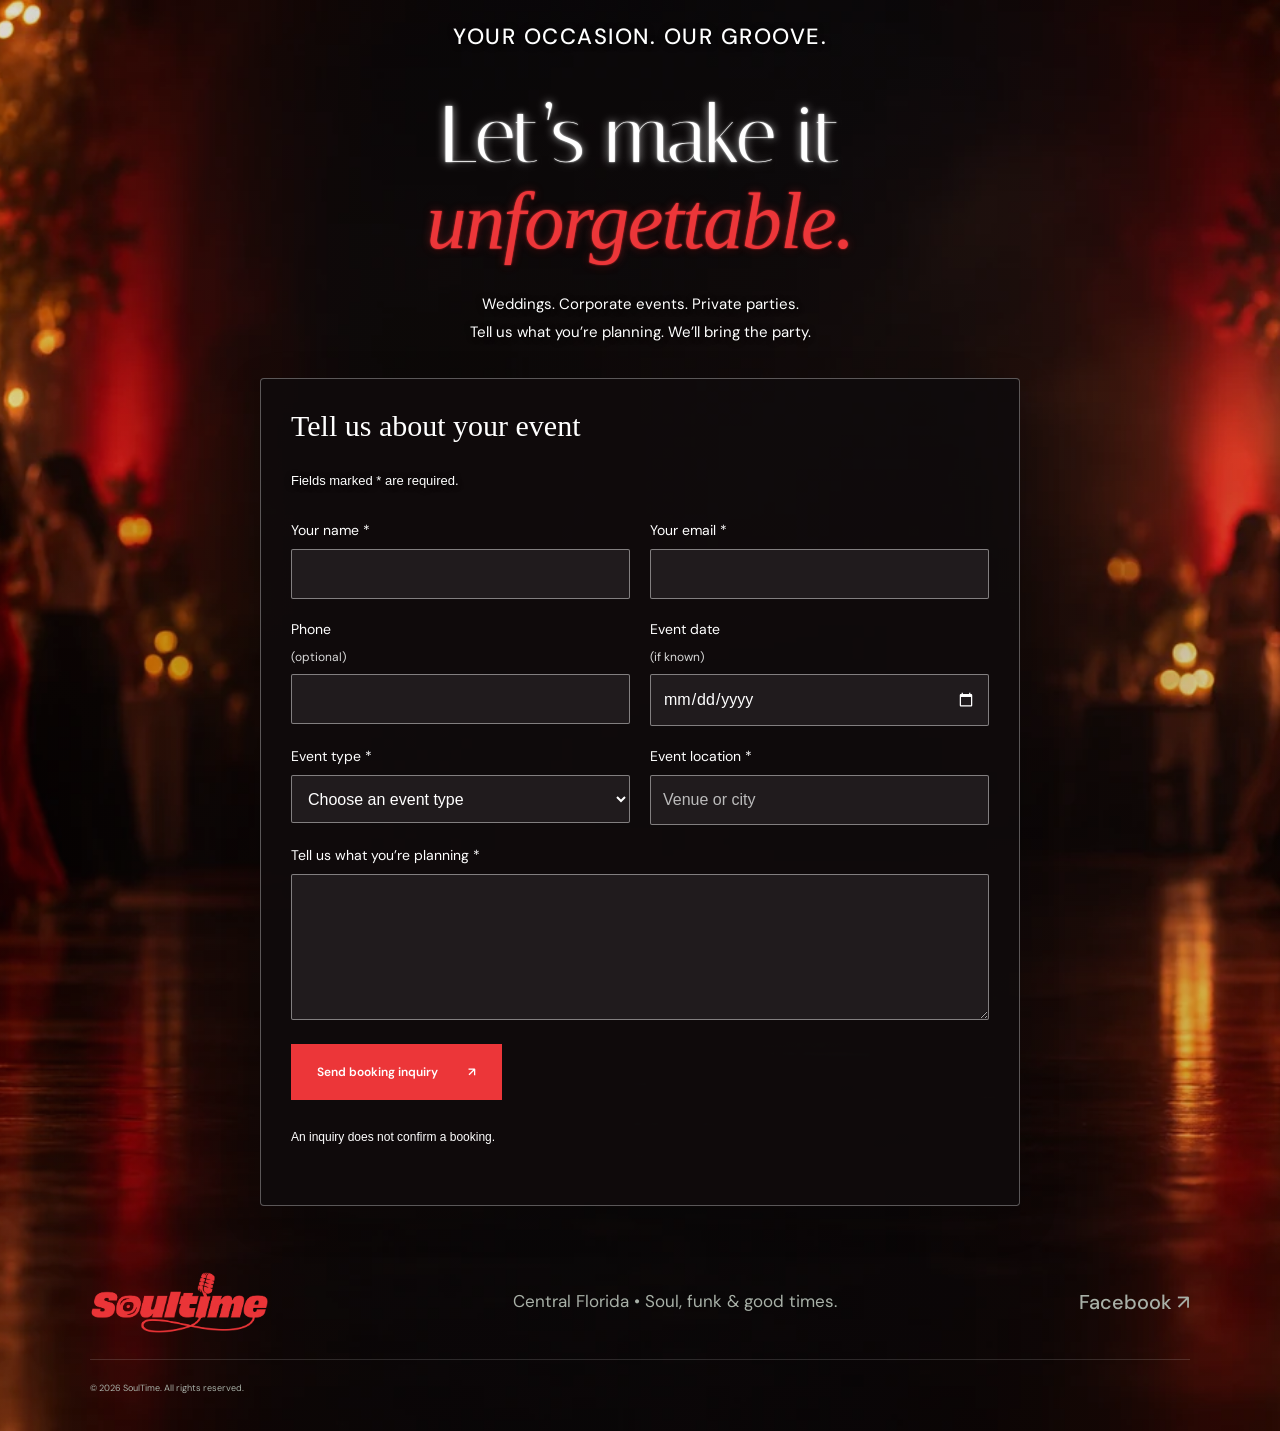
==== commit e90de350: "Publish latest SoulTime design and phone updates; retain existing videos" ====
--- a/booking.html
+++ b/booking.html
@@ -1,5 +1,5 @@
 <!DOCTYPE html>
-<html lang="en"><head><meta charset="UTF-8"><meta name="viewport" content="width=device-width,initial-scale=1"><meta name="theme-color" content="#101412"><title>Booking | SoulTime</title><meta name="description" content="Book SoulTime for weddings, corporate events, private parties, and celebrations."><link rel="stylesheet" href="style.css?v=187"><link rel="stylesheet" href="phone.css?v=89"><style>.booking-page .booking .booking-copy h2{font-size:clamp(40px,10.8vw,80px);color:#fff;text-shadow:0 0 2px #fff,0 0 10px #ffffffb3,0 2px 4px #000}.booking-page .booking .booking-copy h2 em{color:#ec3639;text-shadow:0 0 2px #ec3639,0 0 10px #ec363966,0 2px 4px #000}.booking-page .booking{padding-bottom:12px;min-height:0}.booking-page footer{padding-top:12px;row-gap:12px}@media(min-width:1001px) and (hover:hover) and (pointer:fine){.booking-page footer>div>a[href="index.html#home"]{display:none}}</style><link rel="stylesheet" href="booking-background-v192.css"><link rel="stylesheet" href="booking-form.css?v=210"><link rel="stylesheet" href="booking-phone-background-v212.css"></head>
+<html lang="en"><head><meta charset="UTF-8"><meta name="viewport" content="width=device-width,initial-scale=1"><meta name="theme-color" content="#101412"><title>Booking | SoulTime</title><meta name="description" content="Book SoulTime for weddings, corporate events, private parties, and celebrations."><link rel="stylesheet" href="style.css?v=187"><link rel="stylesheet" href="phone.css?v=89"><style>.booking-page .booking .booking-copy h2{font-size:clamp(40px,10.8vw,80px);color:#fff;text-shadow:0 0 2px #fff,0 0 10px #ffffffb3,0 2px 4px #000}.booking-page .booking .booking-copy h2 em{color:#ec3639;text-shadow:0 0 2px #ec3639,0 0 10px #ec363966,0 2px 4px #000}.booking-page .booking{padding-bottom:12px;min-height:0}.booking-page footer{padding-top:12px;row-gap:12px}@media(min-width:1001px) and (hover:hover) and (pointer:fine){.booking-page footer>div>a[href="index.html#home"]{display:none}}</style><link rel="stylesheet" href="booking-background-v192.css"><link rel="stylesheet" href="booking-form.css?v=210"><link rel="stylesheet" href="booking-phone-background-v212.css"><link rel="stylesheet" href="header-navigation.css?v=1"></head>
 <body class="booking-page"><a class="skip" href="#main">Skip to content</a><main id="main"><div class="booking-scene"><picture class="booking-scene-image" aria-hidden="true"><source media="(max-width:680px)" srcset="assets/booking-evening-dance-floor-phone-v187.webp"><img src="assets/booking-evening-dance-floor-v187.webp" alt="" decoding="async"></picture><section class="booking section" id="booking"><p class="eyebrow">Your occasion. Our groove.</p><div class="booking-copy"><h2><span>Let’s make it<br><em>unforgettable.</em></span></h2><p>Weddings. Corporate events. Private parties.<br>Tell us what you’re planning. We’ll bring the party.</p></div><form id="booking-form" class="booking-form" method="post" action="https://formspree.io/f/xrpedoyn" data-endpoint="https://formspree.io/f/xrpedoyn" aria-labelledby="form-heading">
 <h3 id="form-heading">Tell us about your event</h3>
 <p class="form-intro">Fields marked * are required.</p>
@@ -18,4 +18,4 @@
 <p class="form-status" role="status" aria-live="polite"></p>
 
 <p class="form-note">An inquiry does not confirm a booking.</p>
-</form></section><footer><a class="wordmark" href="index.html#home" aria-label="SoulTime home"><img class="footer-logo" src="assets/soultime-logo-red.png" alt="SoulTime"></a><span class="footer-tagline">Central Florida • Soul, funk & good times.</span><div><a href="https://www.facebook.com/SoultimeDanceBand/" target="_blank" rel="noopener">Facebook ↗</a><a href="index.html#home">Home ↑</a></div><p>© <span id="year">2026</span> SoulTime. All rights reserved.</p></footer></div></main><dialog id="media-dialog"><button class="dialog-close" aria-label="Close viewer">✕</button><div id="dialog-content"></div><p id="dialog-caption"></p></dialog><script>document.getElementById("year").textContent=new Date().getFullYear();</script><script src="booking-form.js?v=212" defer></script></body></html>
+</form></section><footer><a class="wordmark" href="index.html#home" aria-label="SoulTime home"><img class="footer-logo" src="assets/soultime-logo-red.png" alt="SoulTime"></a><span class="footer-tagline">Central Florida • Soul, funk & good times.</span><div><a href="https://www.facebook.com/SoultimeDanceBand/" target="_blank" rel="noopener">Facebook ↗</a></div><p>© <span id="year">2026</span> SoulTime. All rights reserved.</p></footer></div></main><dialog id="media-dialog"><button class="dialog-close" aria-label="Close viewer">✕</button><div id="dialog-content"></div><p id="dialog-caption"></p></dialog><script>document.getElementById("year").textContent=new Date().getFullYear();</script><script src="booking-form.js?v=212" defer></script></body></html>
--- a/header-navigation.css
+++ b/header-navigation.css
@@ -0,0 +1,34 @@
+/* Larger red header navigation buttons throughout SoulTime. */
+body > header nav a,
+body > header nav a.nav-book,
+body.home-page > header nav a,
+body.home-page > header nav a.nav-book {
+ font-size:18px;
+ font-weight:600;
+ line-height:1.3;
+ min-height:48px;
+ padding:11px 16px!important;
+ border:1px solid #cf3038;
+ background:#bd202b;
+ color:#fff;
+ border-radius:3px;
+}
+body > header nav a:hover,
+body > header nav a:focus-visible,
+body.home-page > header nav a:hover {
+ background:#9f1721;
+ border-color:#ed454a;
+ color:#fff;
+}
+body > header nav {gap:10px;}
+body.home-page > header nav,
+body.home-page > header nav.open {gap:10px;}
+@media(max-width:680px){
+ body > header nav a,
+ body > header nav a.nav-book,
+ body.home-page > header nav a,
+ body.home-page > header nav a.nav-book {
+  font-size:18px;
+  padding:11px 6px!important;
+ }
+}
